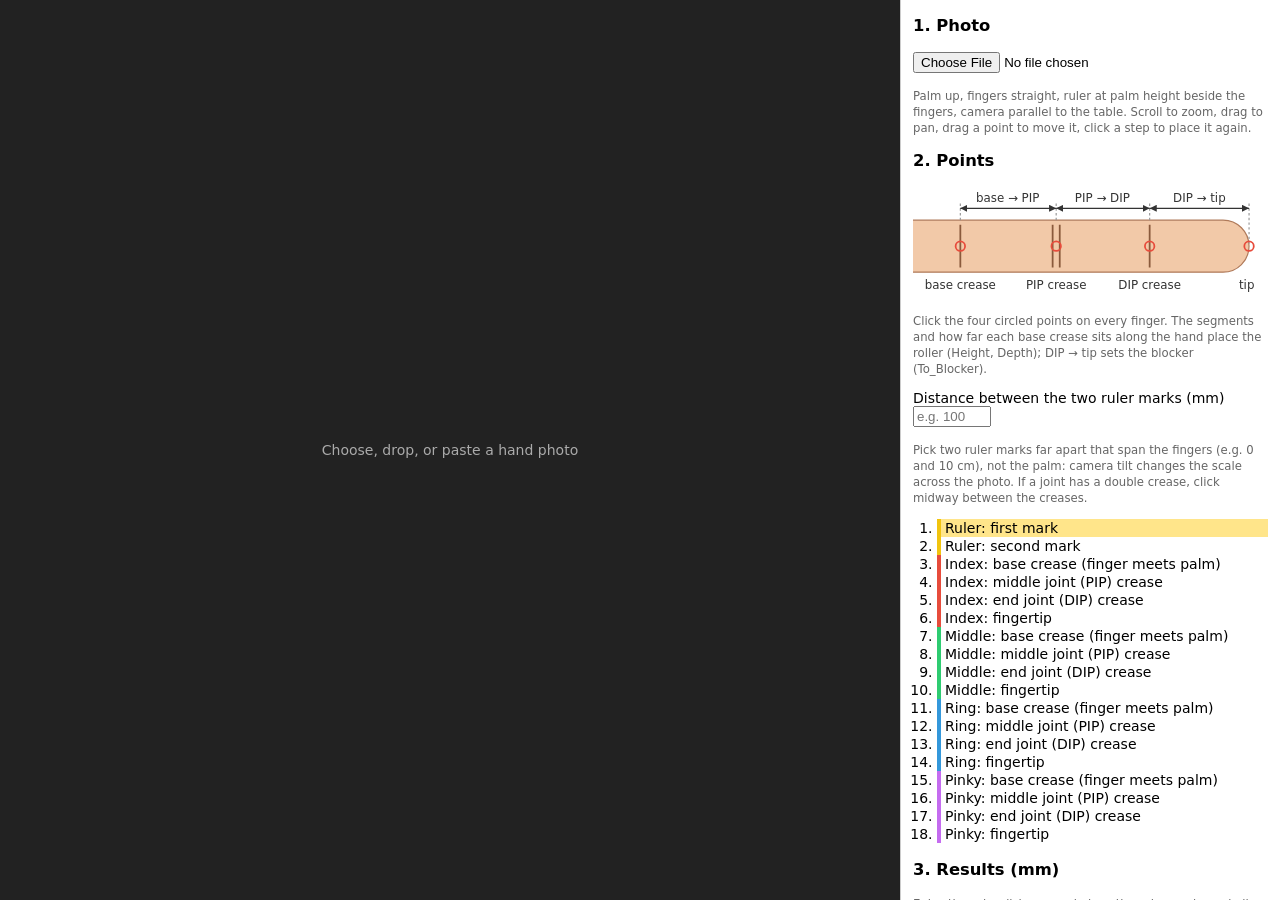
==== prometheus-fit/measure-hand.html @ 676d8fa1 "feat: add Prometheus hand fitting tools prometheus-fit/ measures a hand from a photo (measure-hand.h" ====
<!doctype html>
<html lang="en">
<head>
<meta charset="utf-8">
<meta name="viewport" content="width=device-width, initial-scale=1">
<title>Prometheus hand measurement</title>
<style>
  body { margin: 0; display: flex; height: 100vh; font: 14px system-ui, sans-serif; }
  main { flex: 1; position: relative; background: #222; }
  canvas { position: absolute; inset: 0; width: 100%; height: 100%; cursor: crosshair; touch-action: none; }
  #hint { position: absolute; inset: 0; display: grid; place-items: center; color: #aaa; pointer-events: none; }
  aside { width: 380px; overflow: auto; padding: 0 12px 12px; box-sizing: border-box; border-left: 1px solid #ccc; }
  ol { padding-left: 24px; margin: 4px 0; }
  li { cursor: pointer; padding: 1px 4px; }
  li.done { color: #888; }
  li.active { background: #ffe58a; color: #000; }
  table { border-collapse: collapse; width: 100%; margin: 4px 0; }
  th, td { border: 1px solid #ccc; padding: 2px 4px; text-align: right; }
  th:first-child, td:first-child { text-align: left; }
  textarea { width: 100%; height: 200px; font: 12px ui-monospace, monospace; box-sizing: border-box; }
  small { color: #666; }
</style>
</head>
<body>
<main>
  <canvas id="canvas"></canvas>
  <div id="hint">Choose, drop, or paste a hand photo</div>
</main>
<aside>
  <h3>1. Photo</h3>
  <input type="file" id="file" accept="image/jpeg,image/png,image/webp">
  <p><small>Palm up, fingers straight, ruler at palm height beside the fingers, camera parallel to the table.
    Scroll to zoom, drag to pan, drag a point to move it, click a step to place it again.</small></p>
  <h3>2. Points</h3>
  <!-- One finger, palm side, pointing right; the double PIP crease is clicked at its midpoint. -->
  <svg viewBox="0 20 300 92" width="100%" role="img" aria-label="Finger landmarks and measured lengths">
    <defs>
      <marker id="arrow" viewBox="0 0 6 6" refX="6" refY="3" markerWidth="6" markerHeight="6" orient="auto-start-reverse">
        <path d="M0 0L6 3L0 6z" fill="#333"/>
      </marker>
    </defs>
    <path d="M0 48H262a22 22 0 0 1 0 44H0" fill="#f2c9a8" stroke="#b07a5a"/>
    <path d="M40 52V88M118 52V88M124 52V88M200 52V88" stroke="#8a5a3c" stroke-width="1.5"/>
    <path d="M40 34V48M121 34V48M200 34V48M284 34V70" stroke="#999" stroke-dasharray="2 2"/>
    <g stroke="#333" marker-start="url(#arrow)" marker-end="url(#arrow)">
      <path d="M40 38H121"/>
      <path d="M121 38H200"/>
      <path d="M200 38H284"/>
    </g>
    <g fill="none" stroke="#e74c3c" stroke-width="1.5">
      <circle cx="40" cy="70" r="4"/>
      <circle cx="121" cy="70" r="4"/>
      <circle cx="200" cy="70" r="4"/>
      <circle cx="284" cy="70" r="4"/>
    </g>
    <g font-size="10" text-anchor="middle" fill="#333">
      <text x="80" y="33">base → PIP</text>
      <text x="160" y="33">PIP → DIP</text>
      <text x="242" y="33">DIP → tip</text>
      <text x="40" y="106">base crease</text>
      <text x="121" y="106">PIP crease</text>
      <text x="200" y="106">DIP crease</text>
      <text x="282" y="106">tip</text>
    </g>
  </svg>
  <p><small>Click the four circled points on every finger. The segments and how far each base crease
    sits along the hand place the roller (Height, Depth); DIP → tip sets the blocker (To_Blocker).</small></p>
  <label>Distance between the two ruler marks (mm)
    <input type="number" id="rulerMm" placeholder="e.g. 100" min="1" step="any" style="width: 70px"></label>
  <p><small>Pick two ruler marks far apart that span the fingers (e.g. 0 and 10 cm), not the palm:
    camera tilt changes the scale across the photo.
    If a joint has a double crease, click midway between the creases.</small></p>
  <ol id="steps"></ol>
  <h3>3. Results (mm)</h3>
  <div id="results"></div>
  <textarea id="output" readonly></textarea>
  <button id="copy">Copy</button>
</aside>
<script>
// Parameter names and defaults match the VarSet in Original/OpenGrips_Prometheus.FCStd.
// Height and Depth place each fingertip in the Original/Open_Grips.pdf claw grip (proximal
// phalanx vertical, PIP and DIP flexed 55 deg), relative to the pinky; the base crease offset
// along the middle finger stands in for the knuckle offset. To_Blocker = DIP-tip / tan(angle) (README.md).
const FINGERS = [
  { key: 'I', name: 'Index', angle: 57, color: '#e74c3c', defaults: { Height: 23, Depth: 8, To_Blocker: 14 } },
  { key: 'M', name: 'Middle', angle: 60, color: '#2ecc71', defaults: { Height: 32, Depth: 12, To_Blocker: 15 } },
  { key: 'R', name: 'Ring', angle: 60, color: '#3498db', defaults: { Height: 15, Depth: 12, To_Blocker: 15 } },
  { key: 'P', name: 'Pinky', angle: 55, color: '#c56cf0', defaults: { Height: 0, Depth: 0, To_Blocker: 12 } },
];
const PARAMS = ['Height', 'Depth', 'To_Blocker'];
const CLAW = 55 * Math.PI / 180;
const LANDMARKS = [
  ['base', 'base crease (finger meets palm)'],
  ['pip', 'middle joint (PIP) crease'],
  ['dip', 'end joint (DIP) crease'],
  ['tip', 'fingertip'],
];
const RULER = { ids: ['ruler0', 'ruler1'], color: '#f1c40f' };
const STEPS = [
  { id: 'ruler0', label: 'Ruler: first mark', color: RULER.color },
  { id: 'ruler1', label: 'Ruler: second mark', color: RULER.color },
  ...FINGERS.flatMap(f => LANDMARKS.map(([lm, text]) => ({ id: `${f.key}_${lm}`, label: `${f.name}: ${text}`, color: f.color }))),
];
const CHAINS = [RULER, ...FINGERS.map(f => ({ ids: LANDMARKS.map(([lm]) => `${f.key}_${lm}`), color: f.color }))];

const $ = id => document.getElementById(id);
const canvas = $('canvas');
const ctx = canvas.getContext('2d');

let img = null;
let fileName = '';
let view = { s: 1, x: 0, y: 0 }; // canvas = image * s + (x, y)
let points = {}; // step id -> image pixel coordinates
let active = 0; // STEPS index placed by the next click, -1 when all are placed
let drag = null;

const f1 = x => x.toFixed(1);
const dist = (a, b) => Math.hypot(a.x - b.x, a.y - b.y);
const toScreen = p => ({ x: p.x * view.s + view.x, y: p.y * view.s + view.y });
const toImage = p => ({ x: (p.x - view.x) / view.s, y: (p.y - view.y) / view.s });
function canvasPos(e) {
  const r = canvas.getBoundingClientRect();
  return { x: e.clientX - r.left, y: e.clientY - r.top };
}

function loadImage(file) {
  if (!file) return;
  const im = new Image();
  im.onload = () => {
    img = im;
    fileName = file.name;
    points = {};
    active = 0;
    const s = Math.min(canvas.clientWidth / im.width, canvas.clientHeight / im.height);
    view = { s, x: (canvas.clientWidth - im.width * s) / 2, y: (canvas.clientHeight - im.height * s) / 2 };
    $('hint').style.display = 'none';
    update();
  };
  im.onerror = () => alert(`Cannot decode ${file.name}; export it as JPEG or PNG.`);
  im.src = URL.createObjectURL(file);
}

function measure() {
  const mm = Number($('rulerMm').value);
  if (!points.ruler0 || !points.ruler1 || !(mm > 0)) return null;
  const mmPerPx = mm / dist(points.ruler0, points.ruler1);
  const marks = FINGERS.map(f => LANDMARKS.map(([lm]) => points[`${f.key}_${lm}`]));
  if (marks.flat().some(p => !p)) return null;
  // Hand axis: the middle finger (anatomical long axis of the hand), base -> tip.
  const [middleBase, , , middleTip] = marks[FINGERS.findIndex(f => f.key === 'M')];
  const middleLength = dist(middleBase, middleTip);
  const axis = { x: (middleTip.x - middleBase.x) / middleLength, y: (middleTip.y - middleBase.y) / middleLength };
  const fingers = {};
  FINGERS.forEach((f, i) => {
    const [base, pip, dip, tip] = marks[i];
    fingers[f.key] = {
      basePip: dist(base, pip) * mmPerPx,
      pipDip: dist(pip, dip) * mmPerPx,
      dipTip: dist(dip, tip) * mmPerPx,
      base: (base.x * axis.x + base.y * axis.y) * mmPerPx,
    };
  });
  const reach = r => r.base + r.basePip + r.pipDip * Math.cos(CLAW) + r.dipTip * Math.cos(2 * CLAW);
  const depth = r => r.pipDip * Math.sin(CLAW) + r.dipTip * Math.sin(2 * CLAW);
  const pinky = fingers.P;
  for (const r of Object.values(fingers)) r.stagger = r.base - pinky.base;
  const params = Object.fromEntries(FINGERS.map(f => [f.key, {
    Height: reach(fingers[f.key]) - reach(pinky),
    Depth: depth(fingers[f.key]) - depth(pinky),
    To_Blocker: fingers[f.key].dipTip / Math.tan(f.angle * Math.PI / 180),
  }]));
  return { mmPerPx, fingers, params };
}

function resultsTable(m) {
  const row = (label, cell) => `<tr><td>${label}</td>${FINGERS.map(f => `<td>${cell(f)}</td>`).join('')}</tr>`;
  return `<table>
    <tr><th></th>${FINGERS.map(f => `<th>${f.name}</th>`).join('')}</tr>
    ${row('Base → PIP', f => f1(m.fingers[f.key].basePip))}
    ${row('PIP → DIP', f => f1(m.fingers[f.key].pipDip))}
    ${row('DIP → tip', f => f1(m.fingers[f.key].dipTip))}
    ${row('Base offset', f => f1(m.fingers[f.key].stagger))}
    ${PARAMS.map(p => row(`${p} <small>(default)</small>`,
      f => `${f1(m.params[f.key][p])} <small>(${f.defaults[p]})</small>`)).join('')}
  </table><small>Scale ${f1(1 / m.mmPerPx)} px/mm</small>`;
}

function outputText(m) {
  const rounded = Object.fromEntries(Object.entries(points).map(([id, p]) => [id, [Math.round(p.x), Math.round(p.y)]]));
  return [
    `# Prometheus parameters (mm) from ${fileName}, ruler ${$('rulerMm').value} mm, ${f1(1 / m.mmPerPx)} px/mm`,
    ...FINGERS.map(f => {
      const r = m.fingers[f.key];
      return `# ${f.name}: base-PIP ${f1(r.basePip)}, PIP-DIP ${f1(r.pipDip)}, DIP-tip ${f1(r.dipTip)}, base offset ${f1(r.stagger)}`;
    }),
    `# points ${JSON.stringify(rounded)}`,
    ...FINGERS.flatMap(f => PARAMS.map(p => `Base_${f.key}_${p} = ${f1(m.params[f.key][p])}`)),
  ].join('\n');
}

function update() {
  $('steps').replaceChildren(...STEPS.map((step, i) => {
    const li = document.createElement('li');
    li.textContent = step.label;
    li.className = i === active ? 'active' : points[step.id] ? 'done' : '';
    li.style.borderLeft = `4px solid ${step.color}`;
    li.onclick = () => { active = i; update(); };
    return li;
  }));
  const m = measure();
  $('results').innerHTML = m ? resultsTable(m) : '<small>Enter the ruler distance and place the ruler marks and all four fingers.</small>';
  $('output').value = m ? outputText(m) : '';
  draw();
}

function draw() {
  const dpr = devicePixelRatio;
  canvas.width = canvas.clientWidth * dpr;
  canvas.height = canvas.clientHeight * dpr;
  ctx.setTransform(dpr, 0, 0, dpr, 0, 0);
  if (!img) return;
  ctx.drawImage(img, view.x, view.y, img.width * view.s, img.height * view.s);
  ctx.lineWidth = 1.5;
  for (const { ids, color } of CHAINS) {
    const ps = ids.map(id => points[id]).filter(Boolean).map(toScreen);
    ctx.strokeStyle = color;
    ctx.beginPath();
    ps.forEach((p, i) => i ? ctx.lineTo(p.x, p.y) : ctx.moveTo(p.x, p.y));
    ctx.stroke();
  }
  // Hollow markers keep the clicked crease visible.
  for (const step of STEPS) {
    if (!points[step.id]) continue;
    const { x, y } = toScreen(points[step.id]);
    ctx.strokeStyle = step.color;
    ctx.beginPath();
    ctx.arc(x, y, 6, 0, 2 * Math.PI);
    ctx.stroke();
    ctx.fillStyle = step.color;
    ctx.fillRect(x - 1, y - 1, 2, 2);
  }
}

canvas.addEventListener('pointerdown', e => {
  if (!img) return;
  const at = canvasPos(e);
  const hit = STEPS.find(s => points[s.id] && dist(toScreen(points[s.id]), at) < 8);
  drag = { at, view: { ...view }, id: hit?.id, moved: false };
  canvas.setPointerCapture(e.pointerId);
});
canvas.addEventListener('pointermove', e => {
  if (!drag) return;
  const at = canvasPos(e);
  drag.moved ||= dist(at, drag.at) > 3;
  if (!drag.moved) return;
  if (drag.id) {
    points[drag.id] = toImage(at);
    update();
  } else {
    view = { ...drag.view, x: drag.view.x + at.x - drag.at.x, y: drag.view.y + at.y - drag.at.y };
    draw();
  }
});
canvas.addEventListener('pointerup', e => {
  if (drag && !drag.moved && active >= 0) {
    points[STEPS[active].id] = toImage(canvasPos(e));
    active = STEPS.findIndex(s => !points[s.id]);
  }
  drag = null;
  update();
});
canvas.addEventListener('wheel', e => {
  e.preventDefault();
  const at = canvasPos(e);
  const k = Math.exp(-e.deltaY * 0.002);
  view = { s: view.s * k, x: at.x - (at.x - view.x) * k, y: at.y - (at.y - view.y) * k };
  draw();
}, { passive: false });

$('file').onchange = e => loadImage(e.target.files[0]);
$('rulerMm').oninput = update;
$('copy').onclick = () => navigator.clipboard.writeText($('output').value);
addEventListener('dragover', e => e.preventDefault());
addEventListener('drop', e => { e.preventDefault(); loadImage(e.dataTransfer.files[0]); });
addEventListener('paste', e => loadImage(e.clipboardData.files[0]));
addEventListener('resize', draw);
update();
</script>
</body>
</html>
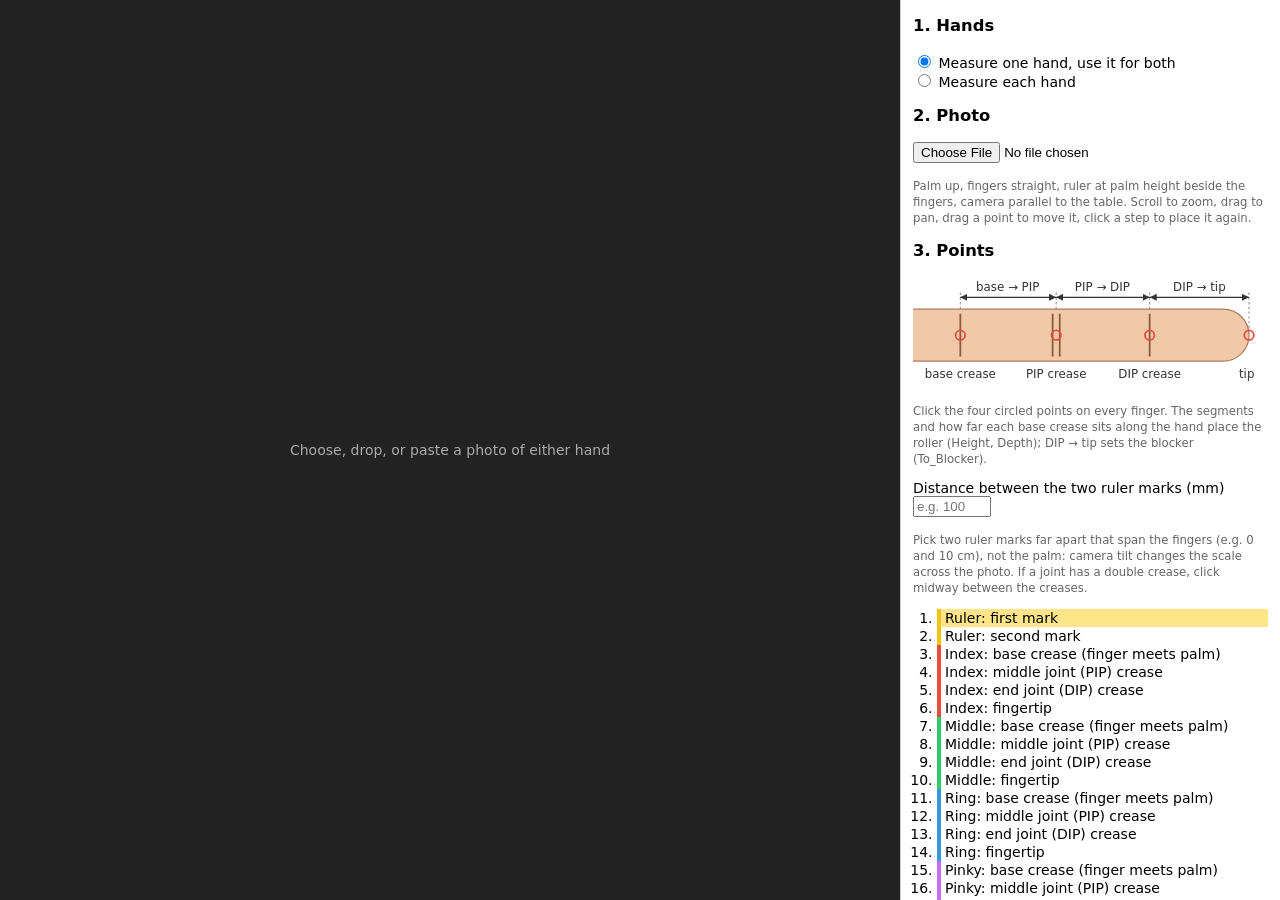
==== commit 8934b1c7: "feat: measure one hand for both or each hand separately" ====
--- a/prometheus-fit/measure-hand.html
+++ b/prometheus-fit/measure-hand.html
@@ -5,6 +5,7 @@
 <meta name="viewport" content="width=device-width, initial-scale=1">
 <title>Prometheus hand measurement</title>
 <style>
+  [hidden] { display: none !important; }
   body { margin: 0; display: flex; height: 100vh; font: 14px system-ui, sans-serif; }
   main { flex: 1; position: relative; background: #222; }
   canvas { position: absolute; inset: 0; width: 100%; height: 100%; cursor: crosshair; touch-action: none; }
@@ -17,6 +18,9 @@
   table { border-collapse: collapse; width: 100%; margin: 4px 0; }
   th, td { border: 1px solid #ccc; padding: 2px 4px; text-align: right; }
   th:first-child, td:first-child { text-align: left; }
+  #tabs { display: flex; gap: 4px; margin-top: 6px; }
+  #tabs button { flex: 1; }
+  #tabs button.active { background: #ffe58a; }
   textarea { width: 100%; height: 200px; font: 12px ui-monospace, monospace; box-sizing: border-box; }
   small { color: #666; }
 </style>
@@ -27,11 +31,15 @@
   <div id="hint">Choose, drop, or paste a hand photo</div>
 </main>
 <aside>
-  <h3>1. Photo</h3>
+  <h3>1. Hands</h3>
+  <label><input type="radio" name="mode" value="one" checked> Measure one hand, use it for both</label><br>
+  <label><input type="radio" name="mode" value="each"> Measure each hand</label>
+  <div id="tabs"></div>
+  <h3>2. Photo</h3>
   <input type="file" id="file" accept="image/jpeg,image/png,image/webp">
   <p><small>Palm up, fingers straight, ruler at palm height beside the fingers, camera parallel to the table.
     Scroll to zoom, drag to pan, drag a point to move it, click a step to place it again.</small></p>
-  <h3>2. Points</h3>
+  <h3>3. Points</h3>
   <!-- One finger, palm side, pointing right; the double PIP crease is clicked at its midpoint. -->
   <svg viewBox="0 20 300 92" width="100%" role="img" aria-label="Finger landmarks and measured lengths">
     <defs>
@@ -71,7 +79,7 @@
     camera tilt changes the scale across the photo.
     If a joint has a double crease, click midway between the creases.</small></p>
   <ol id="steps"></ol>
-  <h3>3. Results (mm)</h3>
+  <h3>4. Results (mm)</h3>
   <div id="results"></div>
   <textarea id="output" readonly></textarea>
   <button id="copy">Copy</button>
@@ -107,41 +115,58 @@
 const canvas = $('canvas');
 const ctx = canvas.getContext('2d');
 
-let img = null;
-let fileName = '';
-let view = { s: 1, x: 0, y: 0 }; // canvas = image * s + (x, y)
-let points = {}; // step id -> image pixel coordinates
-let active = 0; // STEPS index placed by the next click, -1 when all are placed
+// One photo per hand. The measurements are mirror-invariant, so 'one' serves both hands.
+const newHand = () => ({
+  img: null,
+  fileName: '',
+  rulerMm: '',
+  view: { s: 1, x: 0, y: 0 }, // canvas = image * s + (x, y)
+  points: {}, // step id -> image pixel coordinates
+  active: 0, // STEPS index placed by the next click, -1 when all are placed
+});
+const hands = { one: newHand(), left: newHand(), right: newHand() };
+let current = 'one';
+let hand = hands.one;
 let drag = null;
 
 const f1 = x => x.toFixed(1);
 const dist = (a, b) => Math.hypot(a.x - b.x, a.y - b.y);
-const toScreen = p => ({ x: p.x * view.s + view.x, y: p.y * view.s + view.y });
-const toImage = p => ({ x: (p.x - view.x) / view.s, y: (p.y - view.y) / view.s });
+const toScreen = p => ({ x: p.x * hand.view.s + hand.view.x, y: p.y * hand.view.s + hand.view.y });
+const toImage = p => ({ x: (p.x - hand.view.x) / hand.view.s, y: (p.y - hand.view.y) / hand.view.s });
 function canvasPos(e) {
   const r = canvas.getBoundingClientRect();
   return { x: e.clientX - r.left, y: e.clientY - r.top };
 }
 
+function selectHand(key) {
+  current = key;
+  hand = hands[key];
+  $('rulerMm').value = hand.rulerMm;
+  $('file').value = '';
+  update();
+}
+
 function loadImage(file) {
   if (!file) return;
+  const target = hand;
   const im = new Image();
   im.onload = () => {
-    img = im;
-    fileName = file.name;
-    points = {};
-    active = 0;
     const s = Math.min(canvas.clientWidth / im.width, canvas.clientHeight / im.height);
-    view = { s, x: (canvas.clientWidth - im.width * s) / 2, y: (canvas.clientHeight - im.height * s) / 2 };
-    $('hint').style.display = 'none';
+    Object.assign(target, {
+      img: im,
+      fileName: file.name,
+      points: {},
+      active: 0,
+      view: { s, x: (canvas.clientWidth - im.width * s) / 2, y: (canvas.clientHeight - im.height * s) / 2 },
+    });
     update();
   };
   im.onerror = () => alert(`Cannot decode ${file.name}; export it as JPEG or PNG.`);
   im.src = URL.createObjectURL(file);
 }
 
-function measure() {
-  const mm = Number($('rulerMm').value);
+function measure({ rulerMm, points }) {
+  const mm = Number(rulerMm);
   if (!points.ruler0 || !points.ruler1 || !(mm > 0)) return null;
   const mmPerPx = mm / dist(points.ruler0, points.ruler1);
   const marks = FINGERS.map(f => LANDMARKS.map(([lm]) => points[`${f.key}_${lm}`]));
@@ -186,9 +211,13 @@
 }
 
 function outputText(m) {
-  const rounded = Object.fromEntries(Object.entries(points).map(([id, p]) => [id, [Math.round(p.x), Math.round(p.y)]]));
+  const rounded = Object.fromEntries(Object.entries(hand.points).map(([id, p]) => [id, [Math.round(p.x), Math.round(p.y)]]));
+  const use = current === 'one'
+    ? 'both hands: export with --hand left and with --hand right'
+    : `the ${current} hand: export with --hand ${current}`;
   return [
-    `# Prometheus parameters (mm) from ${fileName}, ruler ${$('rulerMm').value} mm, ${f1(1 / m.mmPerPx)} px/mm`,
+    `# Prometheus parameters (mm) for ${use}`,
+    `# from ${hand.fileName}, ruler ${hand.rulerMm} mm, ${f1(1 / m.mmPerPx)} px/mm`,
     ...FINGERS.map(f => {
       const r = m.fingers[f.key];
       return `# ${f.name}: base-PIP ${f1(r.basePip)}, PIP-DIP ${f1(r.pipDip)}, DIP-tip ${f1(r.dipTip)}, base offset ${f1(r.stagger)}`;
@@ -199,15 +228,25 @@
 }
 
 function update() {
+  $('tabs').hidden = current === 'one';
+  $('tabs').replaceChildren(...['left', 'right'].map(key => {
+    const button = document.createElement('button');
+    button.textContent = `${key === 'left' ? 'Left' : 'Right'} hand${measure(hands[key]) ? ' ✓' : ''}`;
+    button.className = key === current ? 'active' : '';
+    button.onclick = () => selectHand(key);
+    return button;
+  }));
+  $('hint').textContent = `Choose, drop, or paste a photo of ${current === 'one' ? 'either' : 'the ' + current} hand`;
+  $('hint').hidden = Boolean(hand.img);
   $('steps').replaceChildren(...STEPS.map((step, i) => {
     const li = document.createElement('li');
     li.textContent = step.label;
-    li.className = i === active ? 'active' : points[step.id] ? 'done' : '';
+    li.className = i === hand.active ? 'active' : hand.points[step.id] ? 'done' : '';
     li.style.borderLeft = `4px solid ${step.color}`;
-    li.onclick = () => { active = i; update(); };
+    li.onclick = () => { hand.active = i; update(); };
     return li;
   }));
-  const m = measure();
+  const m = measure(hand);
   $('results').innerHTML = m ? resultsTable(m) : '<small>Enter the ruler distance and place the ruler marks and all four fingers.</small>';
   $('output').value = m ? outputText(m) : '';
   draw();
@@ -218,6 +257,7 @@
   canvas.width = canvas.clientWidth * dpr;
   canvas.height = canvas.clientHeight * dpr;
   ctx.setTransform(dpr, 0, 0, dpr, 0, 0);
+  const { img, view, points } = hand;
   if (!img) return;
   ctx.drawImage(img, view.x, view.y, img.width * view.s, img.height * view.s);
   ctx.lineWidth = 1.5;
@@ -242,10 +282,10 @@
 }
 
 canvas.addEventListener('pointerdown', e => {
-  if (!img) return;
+  if (!hand.img) return;
   const at = canvasPos(e);
-  const hit = STEPS.find(s => points[s.id] && dist(toScreen(points[s.id]), at) < 8);
-  drag = { at, view: { ...view }, id: hit?.id, moved: false };
+  const hit = STEPS.find(s => hand.points[s.id] && dist(toScreen(hand.points[s.id]), at) < 8);
+  drag = { at, view: { ...hand.view }, id: hit?.id, moved: false };
   canvas.setPointerCapture(e.pointerId);
 });
 canvas.addEventListener('pointermove', e => {
@@ -254,17 +294,17 @@
   drag.moved ||= dist(at, drag.at) > 3;
   if (!drag.moved) return;
   if (drag.id) {
-    points[drag.id] = toImage(at);
+    hand.points[drag.id] = toImage(at);
     update();
   } else {
-    view = { ...drag.view, x: drag.view.x + at.x - drag.at.x, y: drag.view.y + at.y - drag.at.y };
+    hand.view = { ...drag.view, x: drag.view.x + at.x - drag.at.x, y: drag.view.y + at.y - drag.at.y };
     draw();
   }
 });
 canvas.addEventListener('pointerup', e => {
-  if (drag && !drag.moved && active >= 0) {
-    points[STEPS[active].id] = toImage(canvasPos(e));
-    active = STEPS.findIndex(s => !points[s.id]);
+  if (drag && !drag.moved && hand.active >= 0) {
+    hand.points[STEPS[hand.active].id] = toImage(canvasPos(e));
+    hand.active = STEPS.findIndex(s => !hand.points[s.id]);
   }
   drag = null;
   update();
@@ -273,12 +313,16 @@
   e.preventDefault();
   const at = canvasPos(e);
   const k = Math.exp(-e.deltaY * 0.002);
-  view = { s: view.s * k, x: at.x - (at.x - view.x) * k, y: at.y - (at.y - view.y) * k };
+  const { view } = hand;
+  hand.view = { s: view.s * k, x: at.x - (at.x - view.x) * k, y: at.y - (at.y - view.y) * k };
   draw();
 }, { passive: false });
 
 $('file').onchange = e => loadImage(e.target.files[0]);
-$('rulerMm').oninput = update;
+$('rulerMm').oninput = e => { hand.rulerMm = e.target.value; update(); };
+document.querySelectorAll('[name=mode]').forEach(radio => {
+  radio.onchange = () => selectHand(radio.value === 'one' ? 'one' : 'left');
+});
 $('copy').onclick = () => navigator.clipboard.writeText($('output').value);
 addEventListener('dragover', e => e.preventDefault());
 addEventListener('drop', e => { e.preventDefault(); loadImage(e.dataTransfer.files[0]); });
